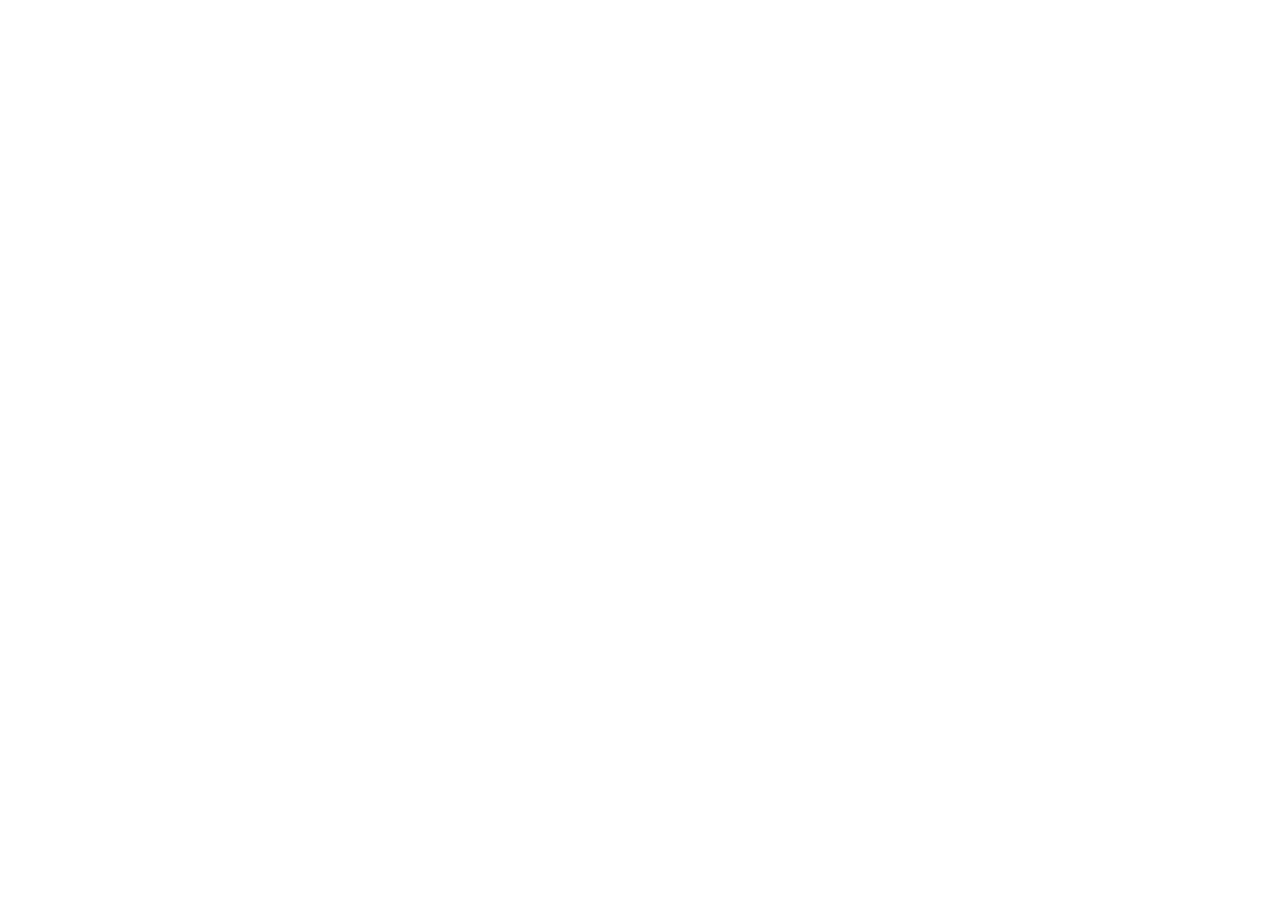
==== index.html @ 73ea1bc7 "Create index.html" ====
<!DOCTYPE html>
<html lang="pt-Br">
<head>
    <link rel="shortcut icon" href="favicon.ico" type="image/x-icon">
    <meta charset="UTF-8">
    <meta name="viewport" content="width=device-width, initial-scale=1.0">
    <title>Projeto Redes Sociais</title>
</head>
<body>
    
</body>
</html>
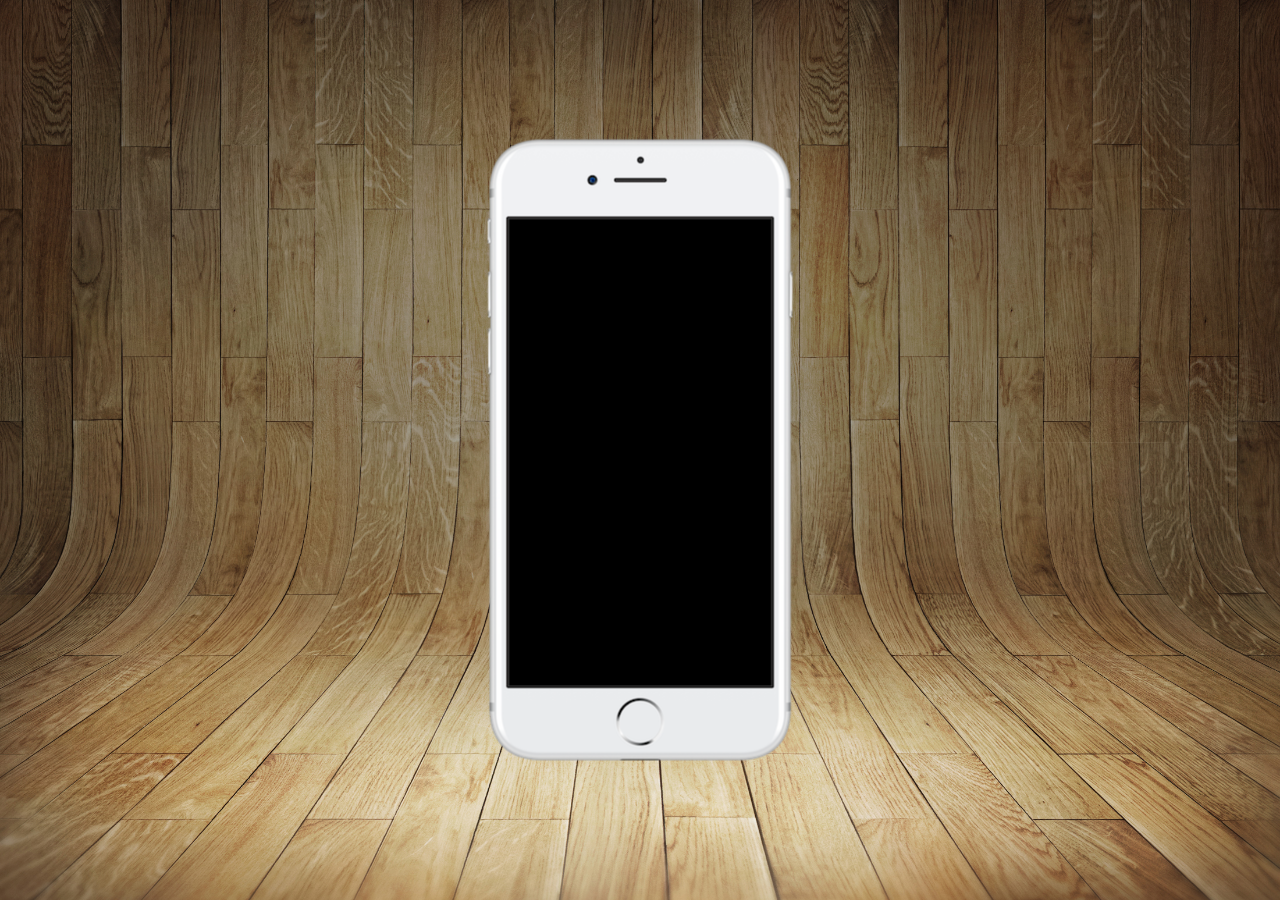
==== commit 6567a50d: "Atualizei a página principal" ====
--- a/index.html
+++ b/index.html
@@ -2,11 +2,19 @@
 <html lang="pt-Br">
 <head>
     <link rel="shortcut icon" href="favicon.ico" type="image/x-icon">
+    <link rel="stylesheet" href="estilos/style.css">
     <meta charset="UTF-8">
     <meta name="viewport" content="width=device-width, initial-scale=1.0">
     <title>Projeto Redes Sociais</title>
 </head>
 <body>
+
+    <main>
+        <section id="telefone">
+        </section>
+        <section id="redes-sociais">
+        </section>
+    </main>
     
 </body>
 </html>
--- a/estilos/style.css
+++ b/estilos/style.css
@@ -0,0 +1,34 @@
+@charset "UTF-8";
+*{
+    margin: 0px;
+    padding: 0px;
+    font-family: Arial, Helvetica, sans-serif;
+}
+
+html, body{
+    height: 100vh;
+    width: 100vw;
+   
+}
+
+body{
+    background: url('../imagens/fundo-madeira.jpg') top center no-repeat;
+    background-size: cover;
+    background-attachment: fixed;
+}
+
+main{
+     position: relative;
+    height: 100vh;
+    
+}
+
+#telefone{
+    position: absolute;
+    top: 50%;
+    left: 50%;
+    transform: translate(-50%, -50%);
+    height: 627px;
+    width: 311px;
+   background: url(../imagens/frame-iphone.png), no-repeat;
+}
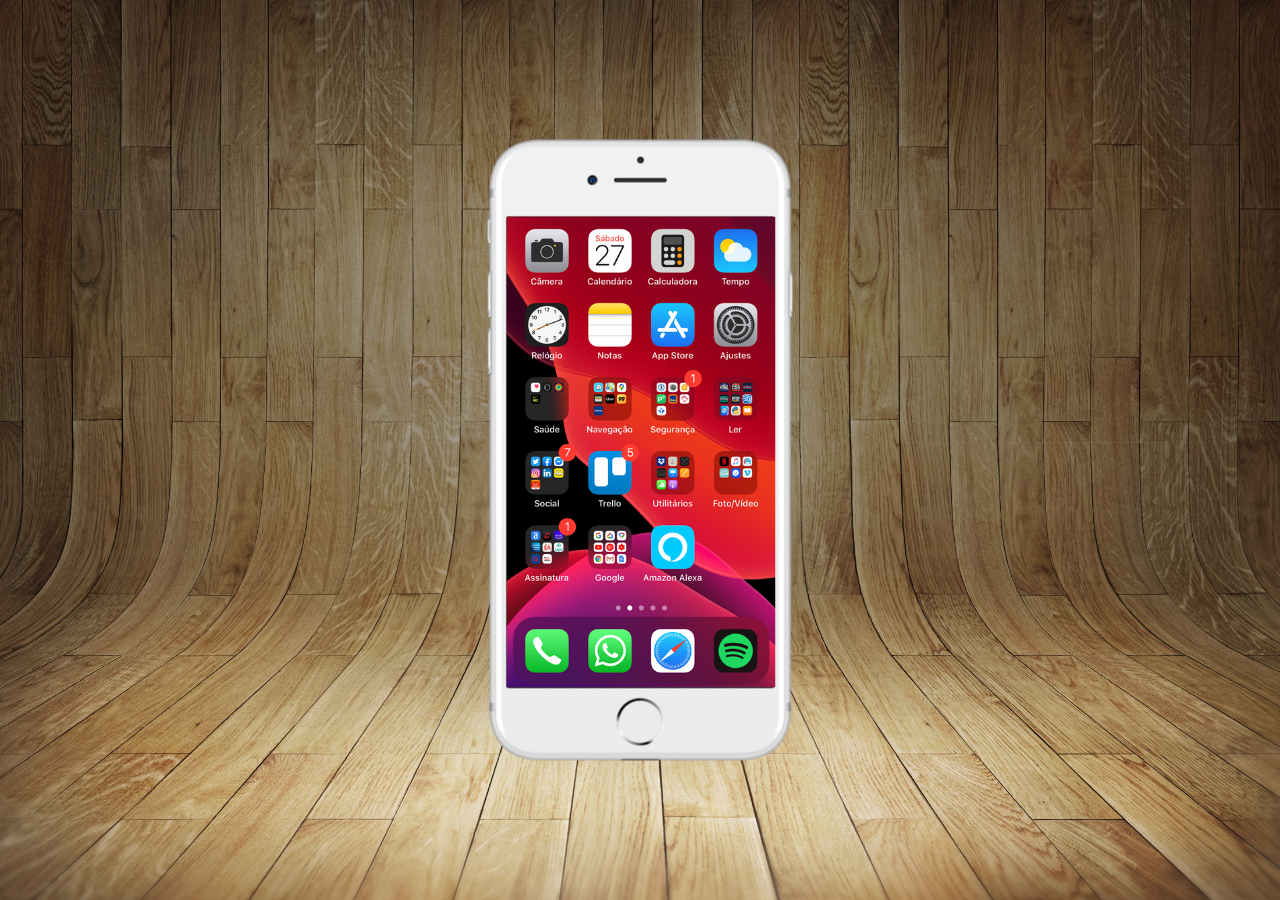
==== commit d445e523: "criei a tela home" ====
--- a/index.html
+++ b/index.html
@@ -11,6 +11,7 @@
 
     <main>
         <section id="telefone">
+            <iframe src="home.html" frameborder="0" name="tela" id="tela"></iframe>
         </section>
         <section id="redes-sociais">
         </section>
--- a/estilos/style.css
+++ b/estilos/style.css
@@ -6,6 +6,7 @@
 }
 
 html, body{
+    background-size: cover;
     height: 100vh;
     width: 100vw;
    
@@ -15,6 +16,7 @@
     background: url('../imagens/fundo-madeira.jpg') top center no-repeat;
     background-size: cover;
     background-attachment: fixed;
+
 }
 
 main{
@@ -32,3 +34,11 @@
     width: 311px;
    background: url(../imagens/frame-iphone.png), no-repeat;
 }
+
+#tela{
+    position: relative;
+    top: 80px;
+    left: 22px;
+    width: 269px;
+    height: 471px;
+}
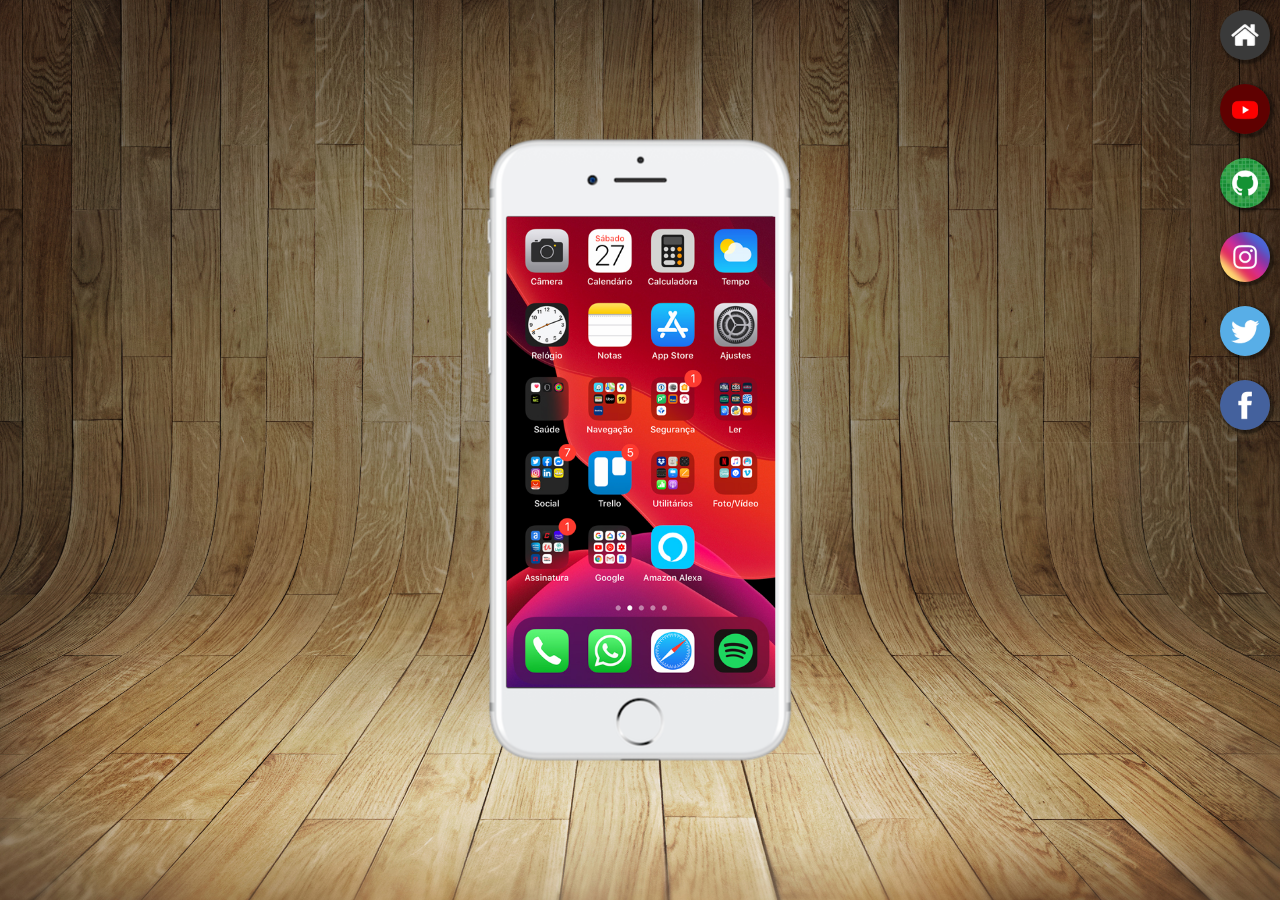
==== commit 2228ff58: "criei botões na lateral" ====
--- a/index.html
+++ b/index.html
@@ -14,6 +14,14 @@
             <iframe src="home.html" frameborder="0" name="tela" id="tela"></iframe>
         </section>
         <section id="redes-sociais">
+
+            <a href="#" target="tela"><img src="imagens/logo-home.jpg" alt="Home"></a><br>
+            <a href="#" target="tela"><img src="imagens/logo-youtube.jpg" alt="youtube"></a><br>
+            <a href="#" target="tela"><img src="imagens/logo-github.jpg" alt="Github"></a><br>
+            <a href="#" target="tela"><img src="imagens/logo-instagram.jpg" alt="Instagram"></a><br>
+            <a href="#" target="tela"><img src="imagens/logo-twitter.jpg" alt="twitter"></a><br>
+            <a href="#" target="tela"><img src="imagens/logo-facebook.jpg" alt="facebook"></a><br>
+            
         </section>
     </main>
     
--- a/estilos/style.css
+++ b/estilos/style.css
@@ -41,4 +41,25 @@
     left: 22px;
     width: 269px;
     height: 471px;
+}
+
+#redes-sociais{
+    text-align: right;
+
+}
+
+#redes-sociais img{
+    width: 50px;
+    margin: 10px;
+    border-radius: 50px;
+    box-shadow: 2px 2px 2px 2px rgba(0, 0, 0, 0.402);
+    box-sizing: border-box;
+}
+
+#redes-sociais img:hover{
+    
+    transform: scale(1.2);
+    border: 1px solid rgba(0, 0, 0, 0.616);
+    transition: transform 0.2s;
+
 }
